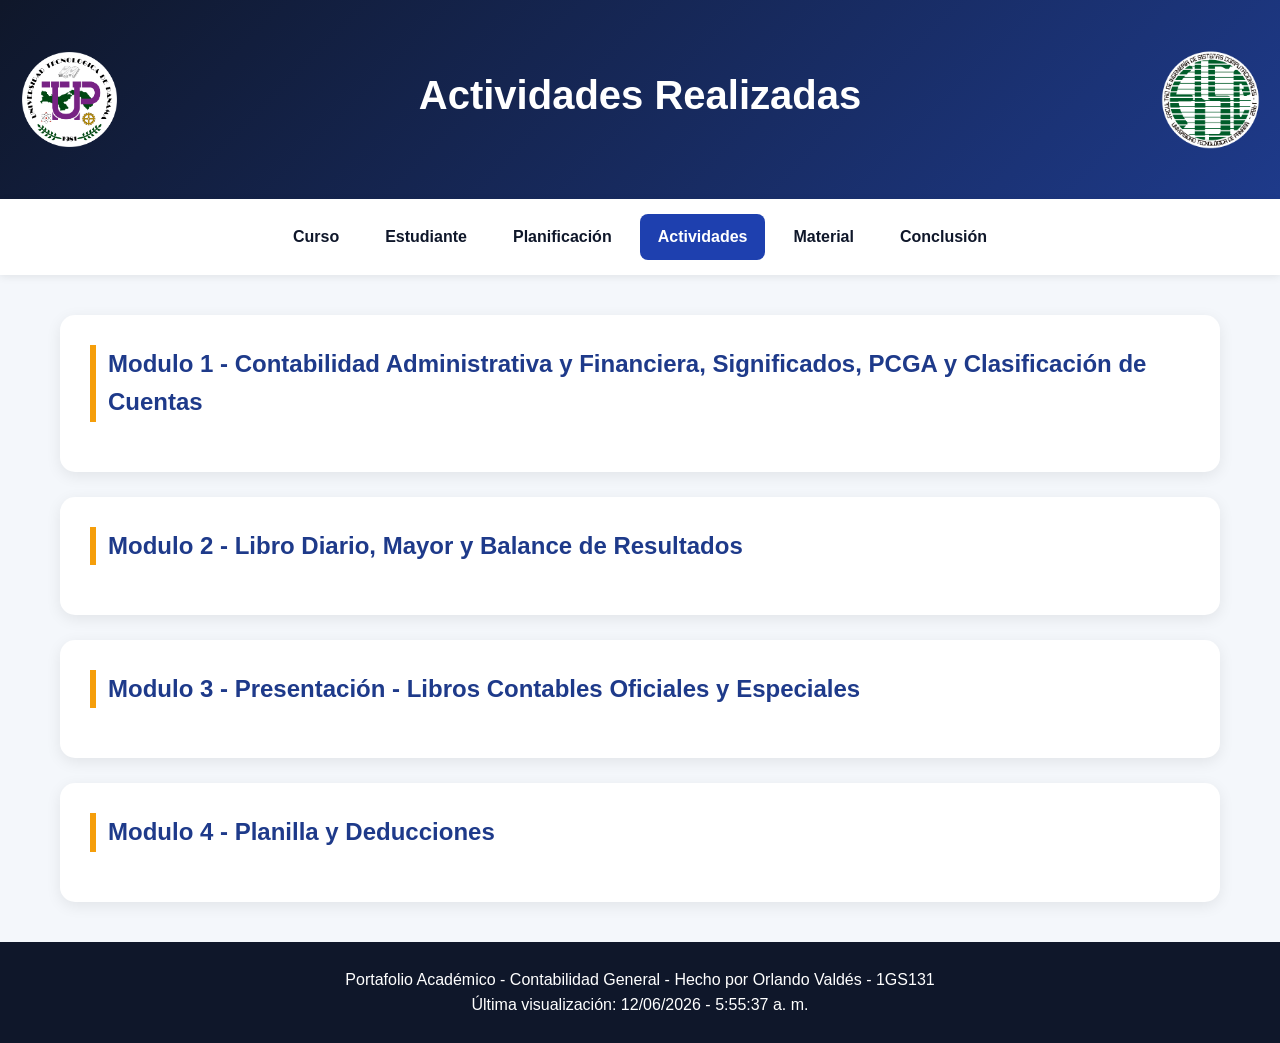
==== actividades.html @ 8a246538 "Se Crea Portafolio del Curso Contabilidad" ====
<!DOCTYPE html>
<html lang="es">
<head>
    <meta charset="UTF-8">
    <meta name="viewport" content="width=device-width, initial-scale=1.0">
    <title>Actividades Realizadas</title>
    <link rel="stylesheet" href="css/estilos.css">
</head>
<body>

<header>
    <img style="max-width: 8%;  justify-content: flex-start" src="img\logo_utp-rgb_2022.png" alt="">
    <h1>Actividades Realizadas</h1>
    <img style="max-width: 8%; margin-left: auto;" src="img\logo_en_contactenos.png" alt="">
</header>

<nav>
    <a href="index.html">Curso</a>
    <a href="estudiante.html">Estudiante</a>
    <a href="planificacion.html">Planificación</a>
    <a href="actividades.html">Actividades</a>
    <a href="material.html">Material</a>
    <a href="conclusion.html">Conclusión</a>
</nav>

<main>

<a href="actividades1.html" class="actividad">

    <h2>Modulo 1 - Contabilidad Administrativa y Financiera, Significados, PCGA y Clasificación de Cuentas</h2>

</a>

<a href="actividades2.html" class="actividad">

    <h2>Modulo 2 - Libro Diario, Mayor y Balance de Resultados</h2>

</a>

<a href="actividades3.html" class="actividad">

    <h2>Modulo 3 - Presentación - Libros Contables Oficiales y Especiales</h2>

</a>

<a href="actividades4.html" class="actividad">

    <h2>Modulo 4 - Planilla y Deducciones</h2>

</a>

</main>

<footer>
    <p>Portafolio Académico - Contabilidad General - Hecho por Orlando Valdés - 1GS131</p>
</footer>

<script src="js/script.js"></script>
</body>
</html>
---- css/estilos.css ----
/* ==========================
   CONFIGURACIÓN GENERAL
========================== */

*{
    margin:0;
    padding:0;
    box-sizing:border-box;
    font-family:'Segoe UI', Tahoma, Geneva, Verdana, sans-serif;
}

body{
    background:#f4f7fb;
    color:#333;
    line-height:1.6;
}

/* ==========================
   HEADER
========================== */

header{
    display: flex;
    background:linear-gradient(135deg,#0f172a,#1e3a8a);
    color:white;
    text-align:center;
    padding:50px 20px;
    box-shadow:0 4px 10px rgba(0,0,0,.15);
}

header h1{
     width: 100%;
    text-align: center;
    font-size: 2.5rem;
    margin-bottom: 10px;
    align-content: center;
}

header p{
    opacity:.9;
}

/* ==========================
   MENÚ
========================== */

nav{
    background:#ffffff;
    display:flex;
    justify-content:center;
    flex-wrap:wrap;
    gap:10px;
    padding:15px;
    position:sticky;
    top:0;
    z-index:1000;
    box-shadow:0 2px 8px rgba(0,0,0,.08);
}

nav a{
    text-decoration:none;
    color:#0f172a;
    font-weight:600;
    padding:10px 18px;
    border-radius:8px;
    transition:.3s;
}

nav a:hover{
    background:#1e40af;
    color:white;
}

/* ==========================
   CONTENIDO
========================== */

main{
    max-width:1200px;
    margin:40px auto;
    padding:0 20px;
}

section,
.actividad,
.bitacora,
.perfil{
    background:white;
    padding:30px;
    margin-bottom:25px;
    border-radius:15px;
    box-shadow:0 4px 15px rgba(0,0,0,.08);
    transition:.3s;
}

section:hover,
.actividad:hover,
.bitacora:hover,
.perfil:hover{
    transform:translateY(-5px);
}

/* ==========================
   TÍTULOS
========================== */

h2{
    color:#1e3a8a;
    margin-bottom:15px;
    border-left:6px solid #f59e0b;
    padding-left:12px;
}

h3{
    color:#334155;
    margin-top:15px;
    margin-bottom:10px;
}

/* ==========================
   PERFIL ESTUDIANTE
========================== */

.perfil{
    text-align:center;
}

.perfil img{
    width:220px;
    height:220px;
    object-fit:cover;
    border-radius:50%;
    border:5px solid #1e40af;
    margin-bottom:20px;
}

.perfil h2{
    border:none;
    padding:0;
    margin-bottom:10px;
}

/* ==========================
   TABLAS
========================== */

table{
    width:100%;
    border-collapse:collapse;
    margin-top:20px;
    overflow:hidden;
    border-radius:12px;
}

table th{
    background:#1e3a8a;
    color:white;
    padding:15px;
}

table td{
    padding:15px;
    border:1px solid #ddd;
}

table tr:nth-child(even){
    background:#f8fafc;
}

table tr:hover{
    background:#e8f0ff;
}

/* ==========================
   LISTAS
========================== */

ul{
    margin-left:20px;
    margin-top:10px;
}

li{
    margin-bottom:8px;
}

/* ==========================
   ENLACES
========================== */

a{
    color:#2563eb;
}

a:hover{
    color:#1e40af;
}

/* ==========================
   ACTIVIDADES
========================== */

.actividad h2{
    margin-bottom:20px;
}

iframe{
    width:100%;
    border:none;
    border-radius:10px;
    background:white;
    box-shadow:0 0 10px rgba(0,0,0,.1);
}

/* ==========================
   TARJETAS DE MATERIAL
========================== */

.card{
    background:white;
    border-radius:12px;
    padding:20px;
    margin-bottom:15px;
    box-shadow:0 3px 10px rgba(0,0,0,.08);
}

.card a{
    display:inline-block;
    margin-top:10px;
    text-decoration:none;
    background:#1e40af;
    color:white;
    padding:10px 15px;
    border-radius:8px;
}

.card a:hover{
    background:#1d4ed8;
}

/* ==========================
   BITÁCORAS
========================== */

.bitacora{
    border-left:6px solid #f59e0b;
}

/* ==========================
   FOOTER
========================== */

footer{
    background:#0f172a;
    color:white;
    text-align:center;
    padding:25px;
    margin-top:40px;
}

/* ==========================
   BOTÓN VOLVER ARRIBA
========================== */

#btnTop{
    position:fixed;
    bottom:25px;
    right:25px;
    background:#f59e0b;
    color:white;
    border:none;
    width:50px;
    height:50px;
    border-radius:50%;
    cursor:pointer;
    font-size:20px;
    box-shadow:0 4px 10px rgba(0,0,0,.3);
    display:none;
    transition:.3s;
}

#btnTop:hover{
    transform:scale(1.1);
}

/* ==========================
   RESPONSIVE
========================== */

@media(max-width:768px){

    header h1{
        font-size:2rem;
    }

    nav{
        flex-direction:column;
        align-items:center;
    }

    nav a{
        width:100%;
        text-align:center;
    }

    .perfil img{
        width:180px;
        height:180px;
    }

    main{
        margin:20px auto;
    }

    iframe{
        height:450px;
    }
}

.actividad{
    display: block;
    background: white;
    padding: 30px;
    margin-bottom: 25px;
    border-radius: 15px;
    box-shadow: 0 4px 15px rgba(0,0,0,.08);
    text-decoration: none;
    color: inherit;
    transition: .3s;
}

.actividad:hover{
    transform: translateY(-5px);
}
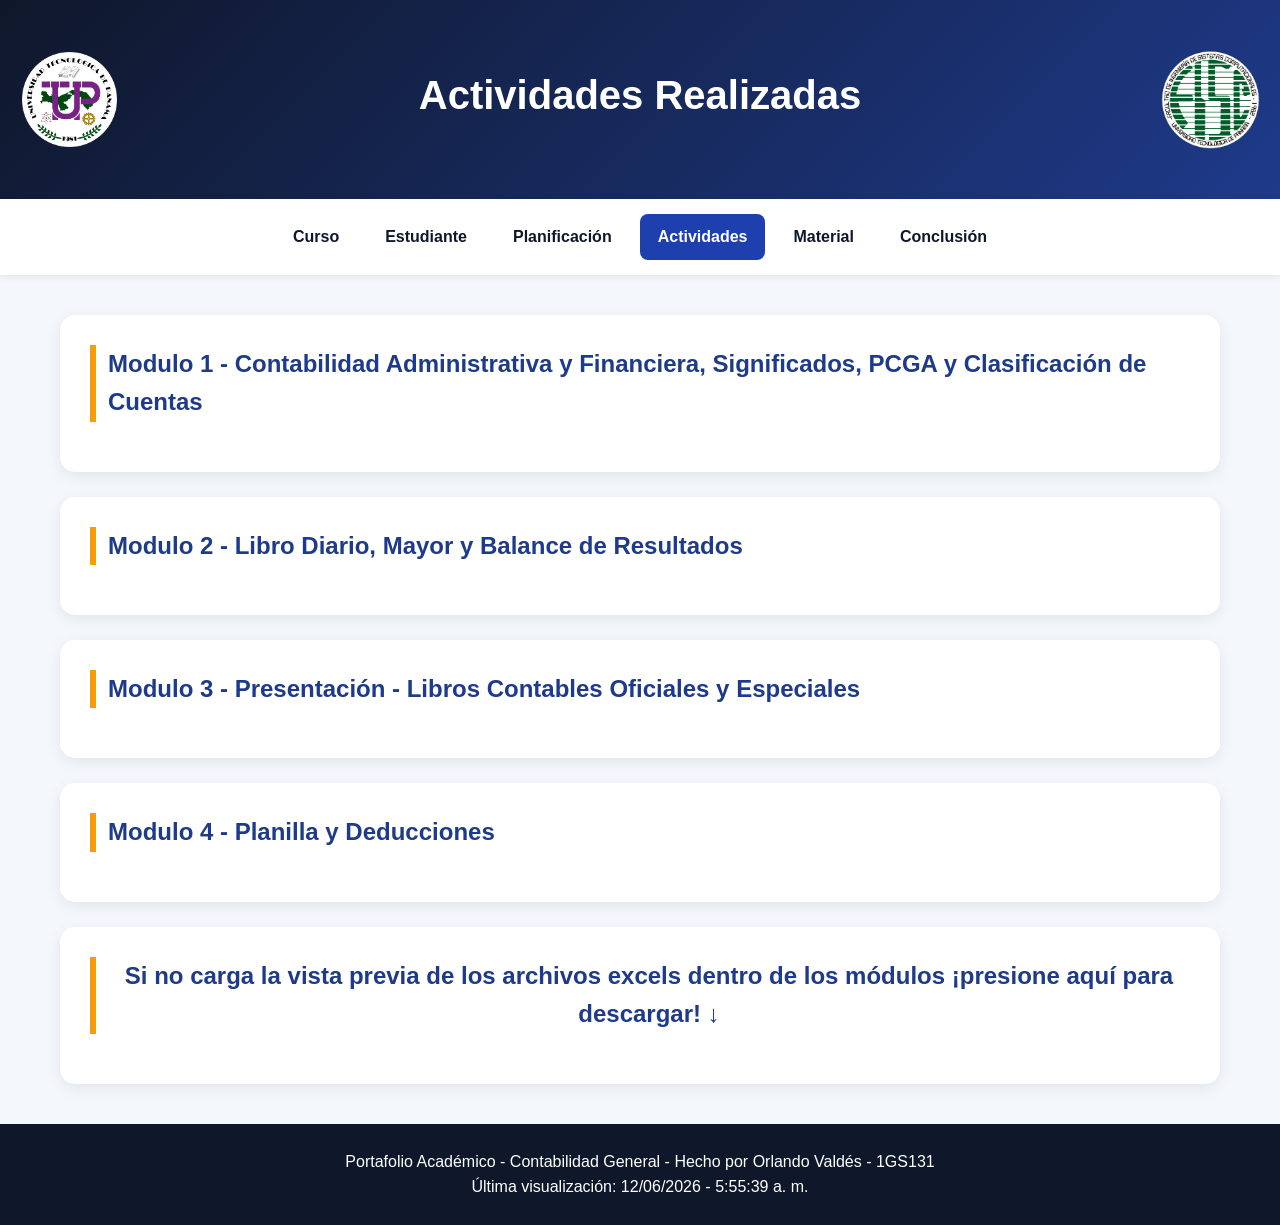
==== commit f3c8d19b: "Se Añade Semestral y otros detalles" ====
--- a/actividades.html
+++ b/actividades.html
@@ -49,6 +49,10 @@
 
 </a>
 
+<a href="documentos\Actividades_Excel.zip" class="actividad" download>
+    <h2 style="text-align: center;">Si no carga la vista previa de los archivos excels dentro de los módulos ¡presione aquí para descargar! ↓</h2>
+</a>
+
 </main>
 
 <footer>
--- a/css/estilos.css
+++ b/css/estilos.css
@@ -287,33 +287,118 @@
    RESPONSIVE
 ========================== */
 
-@media(max-width:768px){
+/* ==========================
+   RESPONSIVE
+========================== */
+
+@media (max-width: 768px){
+
+    header{
+        flex-direction: column;
+        padding: 30px 15px;
+    }
 
     header h1{
-        font-size:2rem;
+        font-size: 1.8rem;
+        margin-bottom: 10px;
+    }
+
+    header p{
+        font-size: 0.95rem;
     }
 
     nav{
-        flex-direction:column;
-        align-items:center;
+        flex-direction: column;
+        align-items: stretch;
+        gap: 5px;
     }
 
     nav a{
-        width:100%;
-        text-align:center;
+        width: 100%;
+        text-align: center;
+    }
+
+    main{
+        margin: 15px auto;
+        padding: 0 10px;
+    }
+
+    section,
+    .actividad,
+    .bitacora,
+    .perfil,
+    .card{
+        padding: 20px;
+    }
+
+    h2{
+        font-size: 1.3rem;
+    }
+
+    h3{
+        font-size: 1.1rem;
     }
 
     .perfil img{
-        width:180px;
-        height:180px;
-    }
-
-    main{
-        margin:20px auto;
+        width: 150px;
+        height: 150px;
     }
 
     iframe{
-        height:450px;
+        width: 100%;
+        height: 400px;
+    }
+
+    table{
+        display: block;
+        overflow-x: auto;
+        white-space: nowrap;
+    }
+
+    img{
+        max-width: 100%;
+        height: auto;
+    }
+
+    #btnTop{
+        width: 45px;
+        height: 45px;
+        font-size: 18px;
+        right: 15px;
+        bottom: 15px;
+    }
+}
+
+/* Teléfonos pequeños */
+@media (max-width: 480px){
+
+    header h1{
+        font-size: 1.5rem;
+    }
+
+    header p{
+        font-size: 0.9rem;
+    }
+
+    h2{
+        font-size: 1.15rem;
+    }
+
+    section,
+    .actividad,
+    .bitacora,
+    .perfil,
+    .card{
+        padding: 15px;
+    }
+
+    iframe{
+        height: 300px;
+    }
+
+    .perfil img{
+        width: 120px;
+        height: 120px;
     }
 }
 
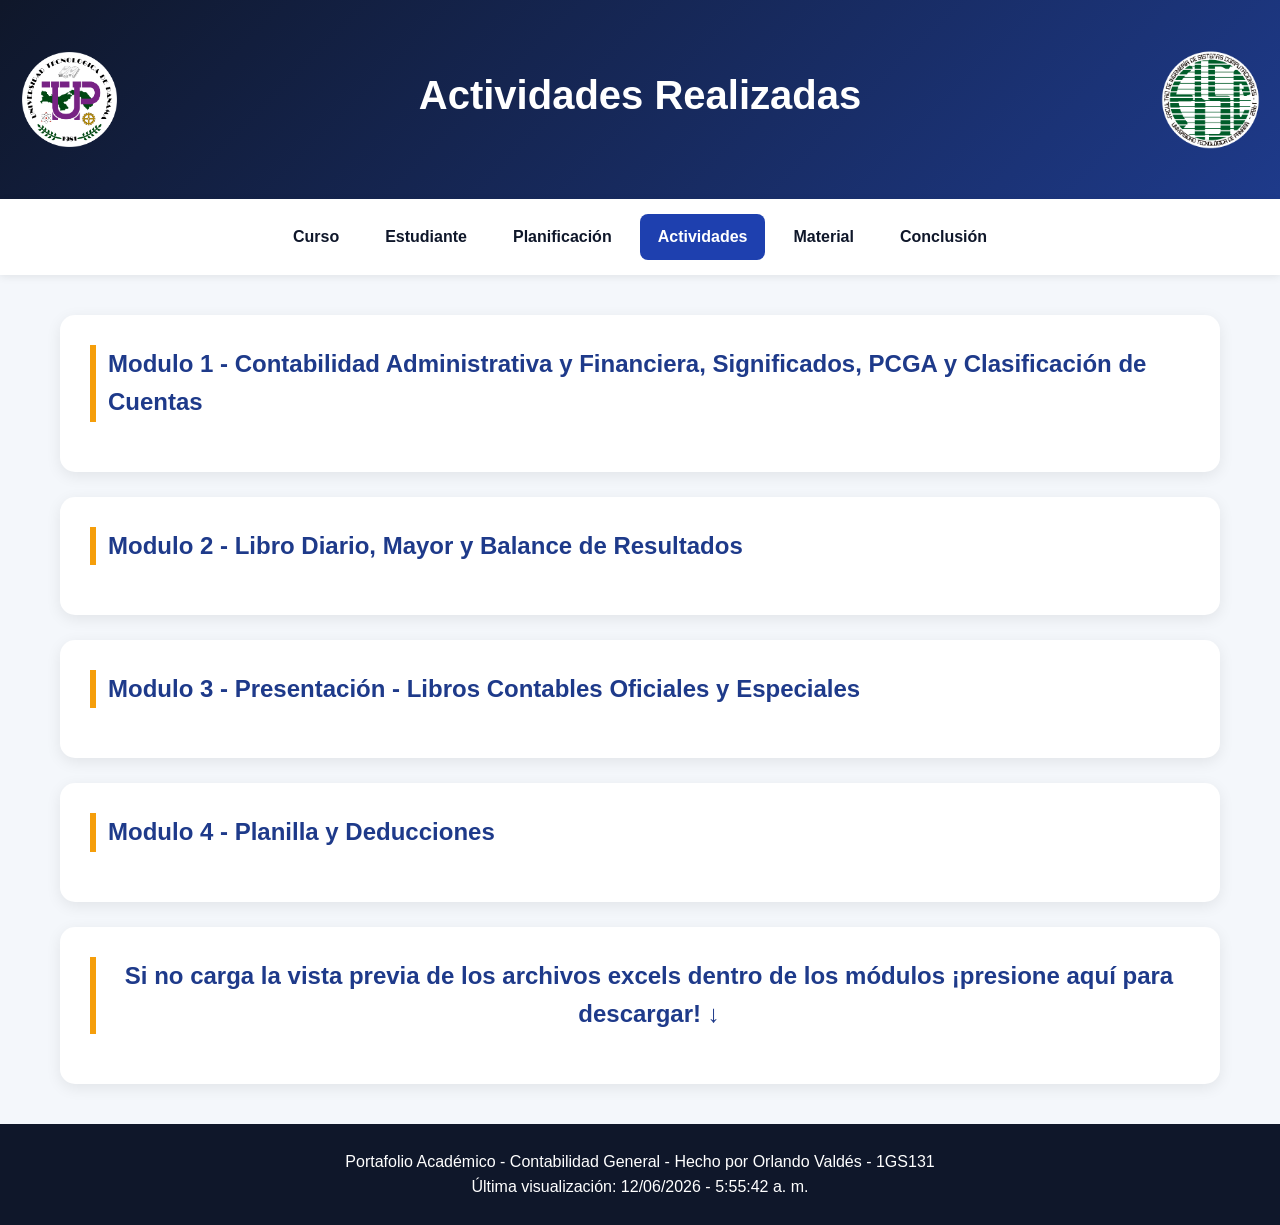
==== commit 82f40020: "Se organiza carpetas de Excel para descarga" ====
--- a/actividades.html
+++ b/actividades.html
@@ -49,7 +49,7 @@
 
 </a>
 
-<a href="documentos\Actividades_Excel.zip" class="actividad" download>
+<a href="documentos\Actividades_Excel_OrlandoValdes.zip" class="actividad" download>
     <h2 style="text-align: center;">Si no carga la vista previa de los archivos excels dentro de los módulos ¡presione aquí para descargar! ↓</h2>
 </a>
 
